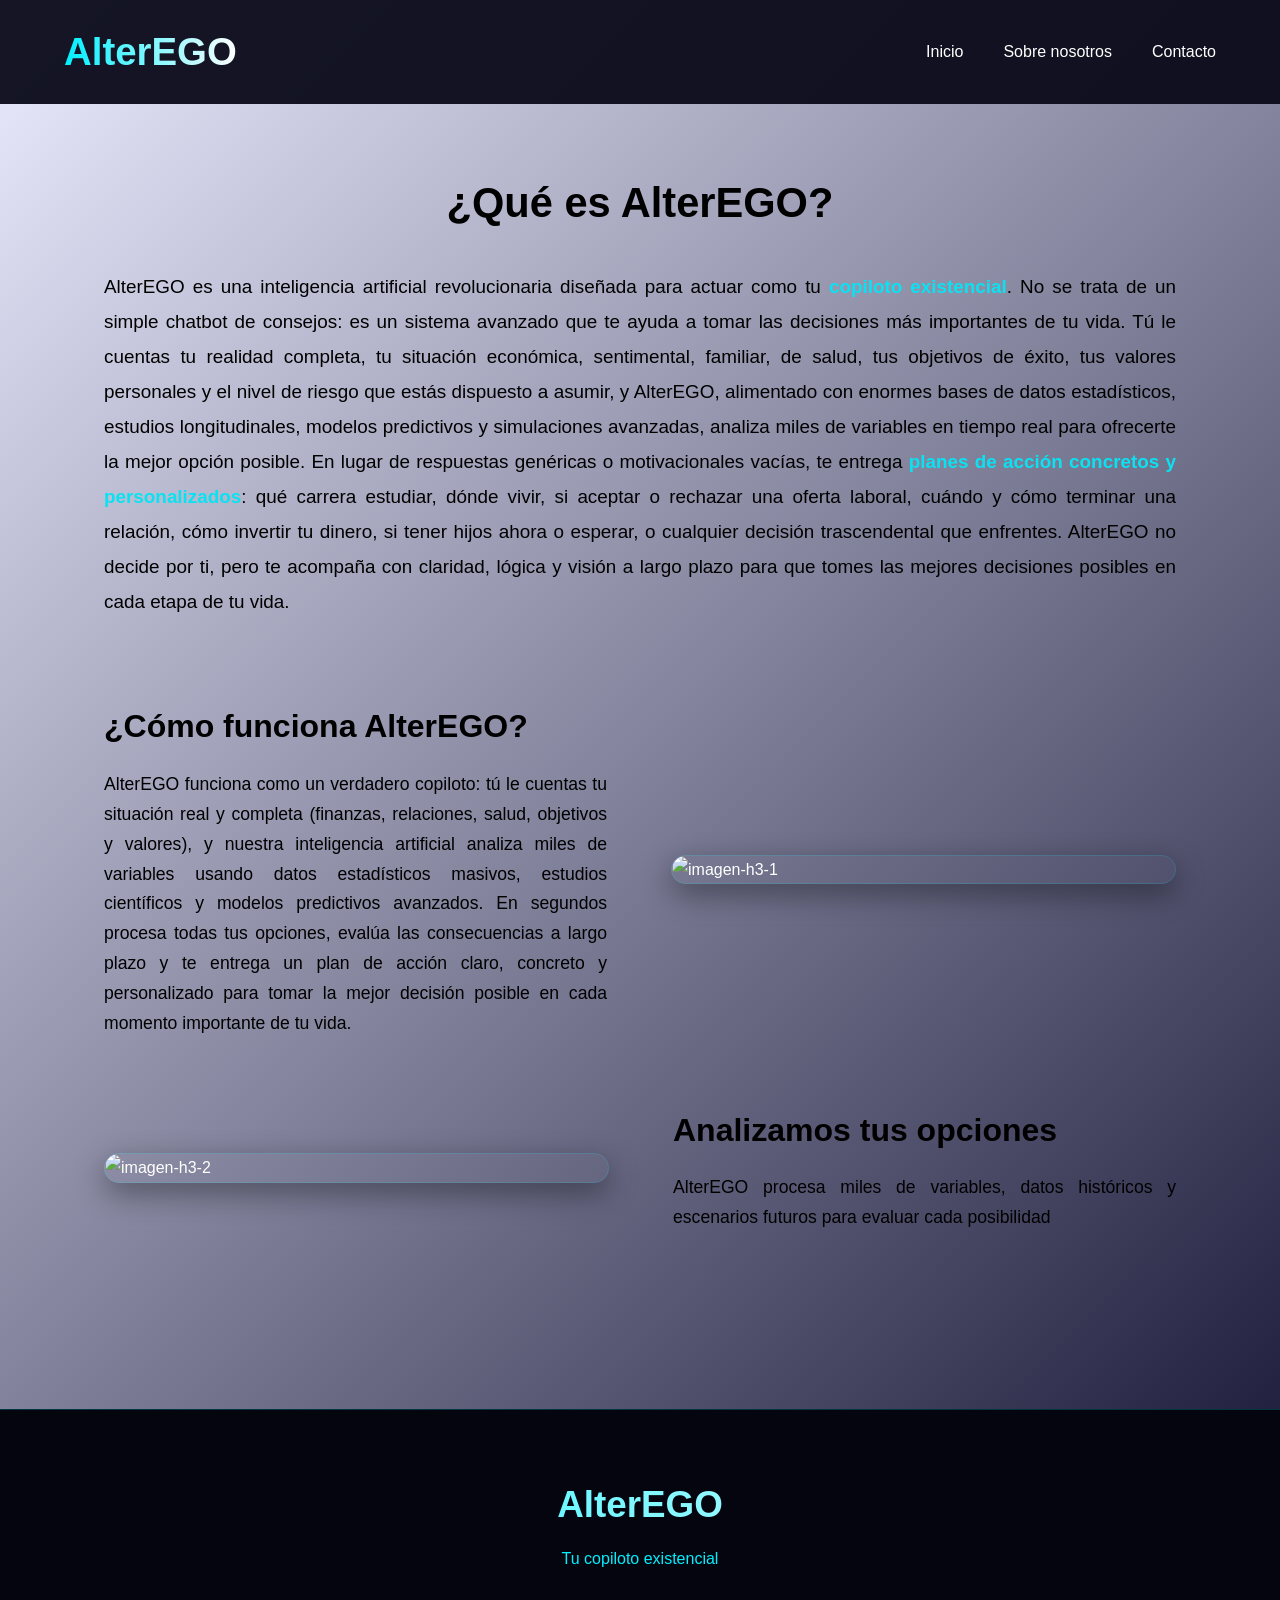
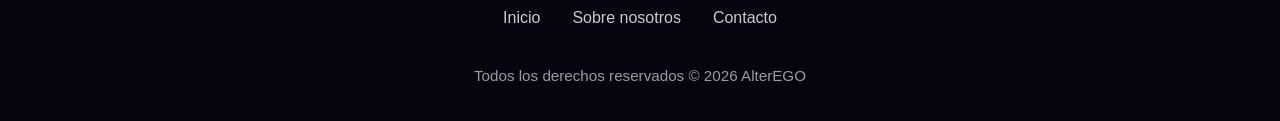
==== index.html @ e1dddca1 "primera parate de la prueba" ====
<!DOCTYPE html>
<html lang="en">
<head>
    <meta charset="UTF-8">
    <meta name="viewport" content="width=device-width, initial-scale=1.0">
    <title>IA Decisiones</title>
    <link rel="stylesheet" href="../css/index.css">
</head>
<body>

    <!-- Header-->
    <header class="header">
        <h1>AlterEGO</h1>
    
        <nav class="nav">
            <ul class="ul">
                <li class="li"><a class="a" href="index.html">Inicio</a></li>
                <li class="li"><a class="a" href="html/about.html">Sobre nosotros</a></li>
                <li class="li"><a class="a" href="html/contact.html">Contacto</a></li>
            </ul>
        </nav>

        
    </header>

    <!-- Main -->
    <main>
        
<section class="alterego">
    <h2>¿Qué es AlterEGO?</h2>
    <p>
        AlterEGO es una inteligencia artificial revolucionaria diseñada para actuar como tu <strong>copiloto existencial</strong>. 
        No se trata de un simple chatbot de consejos: es un sistema avanzado que te ayuda a tomar las decisiones más importantes de tu vida. 
        Tú le cuentas tu realidad completa, tu situación económica, sentimental, familiar, de salud, tus objetivos de éxito, tus valores personales y el nivel de riesgo que estás dispuesto a asumir, y AlterEGO, alimentado con enormes bases de datos estadísticos, estudios longitudinales, modelos predictivos y simulaciones avanzadas, analiza miles de variables en tiempo real para ofrecerte la mejor opción posible. 
        En lugar de respuestas genéricas o motivacionales vacías, te entrega <strong>planes de acción concretos y personalizados</strong>: qué carrera estudiar, dónde vivir, si aceptar o rechazar una oferta laboral, cuándo y cómo terminar una relación, cómo invertir tu dinero, si tener hijos ahora o esperar, o cualquier decisión trascendental que enfrentes. 
        AlterEGO no decide por ti, pero te acompaña con claridad, lógica y visión a largo plazo para que tomes las mejores decisiones posibles en cada etapa de tu vida.
    </p>
</section>
       
<div class="teescuchamos">
    <div class="texto">
        <h3>¿Cómo funciona AlterEGO?</h3>
        <p>AlterEGO funciona como un verdadero copiloto: tú le cuentas tu situación real y completa (finanzas, relaciones, salud, objetivos y valores), y nuestra inteligencia artificial analiza miles de variables usando datos estadísticos masivos, estudios científicos y modelos predictivos avanzados. 
    En segundos procesa todas tus opciones, evalúa las consecuencias a largo plazo y te entrega un plan de acción claro, concreto y personalizado para tomar la mejor decisión posible en cada momento importante de tu vida.</p>
    </div>
    
    <img src="https://fepropaz.com/wp-content/uploads/2023/07/2-4.jpg" alt="imagen-h3-1">
</div>

 <div class="analizamos">
    <img src="https://fepropaz.com/wp-content/uploads/2023/07/4-4.jpg" alt="imagen-h3-2">
    
    <div class="texto">
        <h3>Analizamos tus opciones</h3>
        <p>AlterEGO procesa miles de variables, datos históricos y escenarios futuros para evaluar cada posibilidad</p>
    </div>
</div>

    </main>

    <!-- Footer-->
    <footer>
        <h1>AlterEGO</h1>
        <p>Tu copiloto existencial</p>
        <nav>
            <ul>
                <li><a href="index.html">Inicio</a></li>
                <li><a href="html/about.html">Sobre nosotros</a></li>
                <li><a href="html/contact.html">Contacto</a></li>
            </ul>
        </nav>
        <p>Todos los derechos reservados © 2026 AlterEGO</p>

    </footer>


</body>
</html>
---- css/index.css ----
* {
    margin: 0;
    padding: 0;
    box-sizing: border-box;
}

body {
    background: linear-gradient(135deg, #ebecff 0%, #0a0a2a 100%);
    color: #ffffff;
    font-family:Arial, Helvetica, sans-serif;
    line-height: 1.7;
    min-height: 100vh;
}


.header {
    background: rgba(10, 10, 26, 0.95);
    padding: 1.2rem 5%;
    display: flex;
    align-items: center;
    justify-content: space-between;
    flex-wrap: wrap;
    gap: 1rem;
}

.header h1 {
    font-size: 2.4rem;
    background: linear-gradient(90deg, #00f0ff, #ffffff);
    -webkit-background-clip: text;
    -webkit-text-fill-color: transparent;
    font-weight: 700;
}

.header nav ul {
    display: flex;
    list-style: none;
    gap: 2.5rem;
}

.header nav a {
    color: #fff;
    text-decoration: none;
    font-weight: 500;
    transition: color 0.3s;
}

.header nav a:hover {
    color: #00f0ff;
}

/*  MAIN */
main {
    max-width: 75rem;
    margin: 0 auto;
    padding: 4rem 5%;
}

.alterego {
    text-align: center;
    margin-bottom: 5rem;
}

.alterego h2 {
    font-size: 2.6rem;
    margin-bottom: 2rem;
    color: #000000;
    font-weight: 700;
}

.alterego p {
    font-size: 1.18rem;
    max-width: 70rem;
    text-align: justify;
    margin: 0 auto;
    color: #000000;
    line-height: 1.85;
} 

.alterego strong {
    color: #0be2f1;
}

/* Secciones  */
.teescuchamos,
.analizamos {
    display: flex;
    align-items: center;
    gap: 4rem;
    margin: 4rem 0;
    flex-wrap: wrap;
}

.texto {
    flex: 1;
    min-width: 5rem;
     align-items: center;
}

.texto h3 {
    font-size: 2rem;
    color: #000000;
    margin-bottom: 1rem;
}

.texto p {
    font-size: 1.1rem;
    color: #000000;
    text-align: justify;
}

/* Imagen */
.teescuchamos img,
.analizamos img {
    flex: 1;
    max-width: 33rem;
    height: auto;
    border-radius: 16px;
    box-shadow: 0 10px 30px rgba(0, 0, 0, 0.4);
    border: 1px solid rgba(0, 240, 255, 0.15);
}

/* Orden específico */
.teescuchamos .texto { order: 1; }
.teescuchamos img    { order: 2; }

.analizamos img      { order: 1; }
.analizamos .texto   { order: 2; }

/*FOOTER */
footer {
    background: #05050f;
    border-top: 1px solid rgba(0, 240, 255, 0.2);
    padding: 4rem 5% 2rem;
    text-align: center;
    margin-top: 3rem;
}

footer h1 {
    font-size: 2.3rem;
    background: linear-gradient(90deg, #00f0ff, #ffffff);
    -webkit-background-clip: text;
    -webkit-text-fill-color: transparent;
    margin-bottom: 0.5rem;
}

footer p:first-of-type {
    color: #00f0ff;
    margin-bottom: 1.5rem;
}

footer nav ul {
    display: flex;
    justify-content: center;
    gap: 2rem;
    list-style: none;
    margin: 2rem 0;
}

footer nav a {
    color: #ccc;
    text-decoration: none;
    transition: color 0.3s;
}

footer nav a:hover {
    color: #00f0ff;
}

footer p:last-child {
    opacity: 0.6;
    font-size: 0.95rem;
}

/* MEDIA QUERY */
@media (max-width: 768px) {
    .header {
        flex-direction: column;
        text-align: center;
        padding: 1.5rem;
    }
    
    .header nav ul {
        gap: 1.8rem;
    }
    
    .alterego h2 {
        font-size: 2.2rem;
    }
    
    .teescuchamos,
    .analizamos {
        flex-direction: column;
        text-align: center;
        gap: 2rem;
    }
    
    .teescuchamos img,
    .analizamos img {
        max-width: 100%;
    }
}
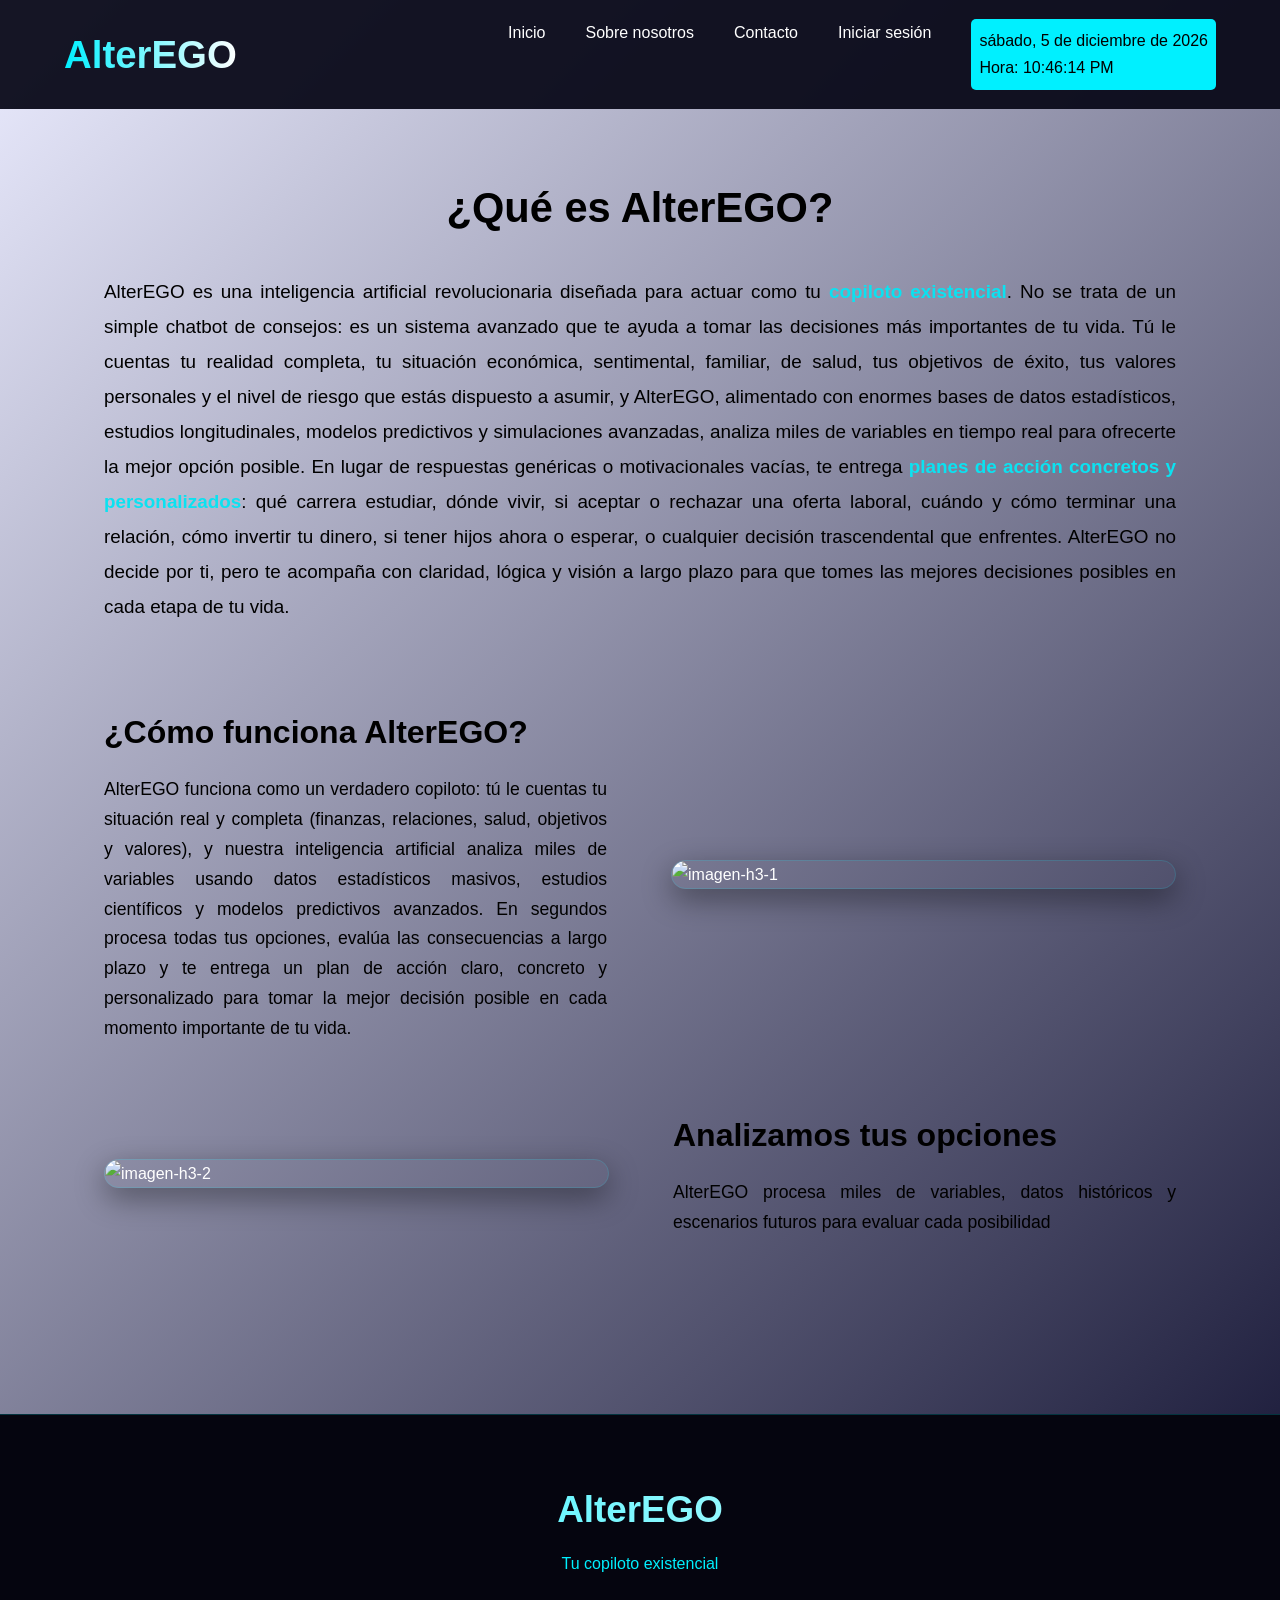
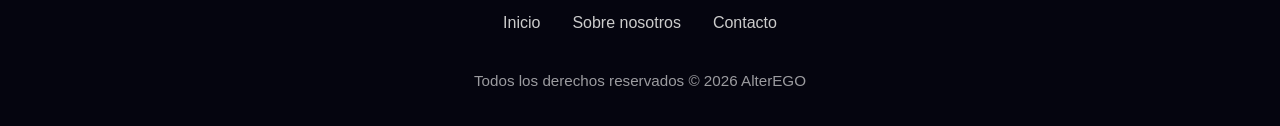
==== commit d81f7750: "final del examen JS" ====
--- a/index.html
+++ b/index.html
@@ -3,7 +3,8 @@
 <head>
     <meta charset="UTF-8">
     <meta name="viewport" content="width=device-width, initial-scale=1.0">
-    <title>IA Decisiones</title>
+    <title>Copiloto existencial</title>
+    <meta name="description" content="AlterEGO es una inteligencia artificial diseñada para actuar como tu copiloto existencial. Te ayudamos a tomar las decisiones más importantes de tu vida">
     <link rel="stylesheet" href="../css/index.css">
 </head>
 <body>
@@ -11,12 +12,23 @@
     <!-- Header-->
     <header class="header">
         <h1>AlterEGO</h1>
+        
+        <div class="hamburger" id="hamburger">
+            <span></span>
+            <span></span>
+            <span></span>
+        </div>
     
-        <nav class="nav">
+        <nav class="nav" id="nav">
             <ul class="ul">
                 <li class="li"><a class="a" href="index.html">Inicio</a></li>
                 <li class="li"><a class="a" href="html/about.html">Sobre nosotros</a></li>
                 <li class="li"><a class="a" href="html/contact.html">Contacto</a></li>
+                <li class="li"><a class="a" href="html/login.html">Iniciar sesión</a></li>
+                <div class="HoraFecha"> 
+                    <p> <span id="fecha"></span></p>
+                    <p>Hora: <span id="hora"></span></p>
+                </div>
             </ul>
         </nav>
 
@@ -44,11 +56,11 @@
     En segundos procesa todas tus opciones, evalúa las consecuencias a largo plazo y te entrega un plan de acción claro, concreto y personalizado para tomar la mejor decisión posible en cada momento importante de tu vida.</p>
     </div>
     
-    <img src="https://fepropaz.com/wp-content/uploads/2023/07/2-4.jpg" alt="imagen-h3-1">
+    <img id="cambioImagen1"src="https://fepropaz.com/wp-content/uploads/2023/07/2-4.jpg" alt="imagen-h3-1">
 </div>
 
  <div class="analizamos">
-    <img src="https://fepropaz.com/wp-content/uploads/2023/07/4-4.jpg" alt="imagen-h3-2">
+    <img id="cambioImagen2" src="https://fepropaz.com/wp-content/uploads/2023/07/4-4.jpg" alt="imagen-h3-2">
     
     <div class="texto">
         <h3>Analizamos tus opciones</h3>
@@ -75,4 +87,7 @@
 
 
 </body>
+
+<script src="js/index.js"></script>
+
 </html>
--- a/css/index.css
+++ b/css/index.css
@@ -13,7 +13,7 @@
     min-height: 100vh;
 }
 
-
+ /* Header */
 .header {
     background: rgba(10, 10, 26, 0.95);
     padding: 1.2rem 5%;
@@ -22,6 +22,7 @@
     justify-content: space-between;
     flex-wrap: wrap;
     gap: 1rem;
+    position: relative;
 }
 
 .header h1 {
@@ -49,11 +50,21 @@
     color: #00f0ff;
 }
 
-/*  MAIN */
+.HoraFecha {
+    color: #000000;
+    font-weight: 500;
+    transition: color 0.3s;
+    background-color: #00f0ff;
+    padding: 0.5rem;
+    border-radius: 5px;
+}
+
+
+/*  Main*/
 main {
     max-width: 75rem;
     margin: 0 auto;
-    padding: 4rem 5%;
+    padding: 4rem;
 }
 
 .alterego {
@@ -127,7 +138,7 @@
 .analizamos img      { order: 1; }
 .analizamos .texto   { order: 2; }
 
-/*FOOTER */
+/*Footer */
 footer {
     background: #05050f;
     border-top: 1px solid rgba(0, 240, 255, 0.2);
@@ -172,8 +183,8 @@
     font-size: 0.95rem;
 }
 
-/* MEDIA QUERY */
-@media (max-width: 768px) {
+/* Media queries */
+@media (max-width: 750px) {
     .header {
         flex-direction: column;
         text-align: center;
@@ -183,11 +194,14 @@
     .header nav ul {
         gap: 1.8rem;
     }
+    .HoraFecha {
+        margin-left: 1rem;
+    }
     
     .alterego h2 {
         font-size: 2.2rem;
     }
-    
+
     .teescuchamos,
     .analizamos {
         flex-direction: column;
@@ -199,4 +213,59 @@
     .analizamos img {
         max-width: 100%;
     }
-}+}
+/* Hamburger Menu */
+.hamburger {
+    display: none;
+    flex-direction: column;
+    cursor: pointer;
+    gap: 5px;
+}
+
+.hamburger span {
+    width: 25px;
+    height: 3px;
+    background: #00f0ff;
+    transition: 0.3s;
+}
+
+.hamburger.active span:nth-child(1) {
+    transform: rotate(45deg) translate(5px, 5px);
+}
+
+.hamburger.active span:nth-child(2) {
+    opacity: 0;
+}
+
+.hamburger.active span:nth-child(3) {
+    transform: rotate(-45deg) translate(5px, -5px);
+}
+
+@media (max-width: 768px) {
+    .hamburger {
+        display: flex;
+    }
+
+    .header nav {
+        display: none;
+        width: 100%;
+        position: absolute;
+        top: 100%;
+        left: 0;
+        background: rgba(10, 10, 26, 0.98);
+        padding: 1rem 5%;
+    }
+
+    .header nav.active {
+        display: block;
+    }
+
+    .header nav ul {
+        flex-direction: column;
+        gap: 1rem;
+    }
+
+    .HoraFecha {
+        margin-top: 1rem;
+    }
+}
